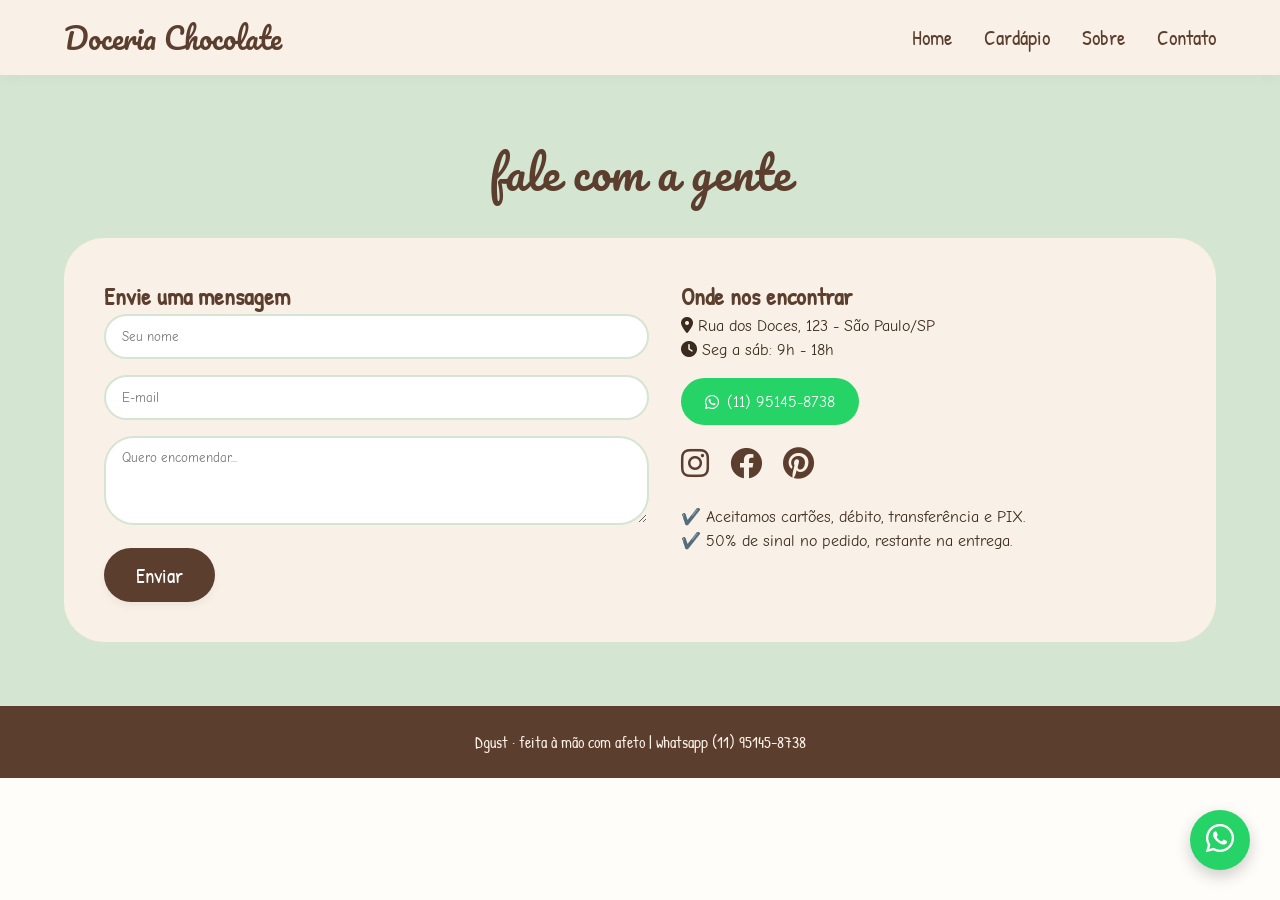
==== pages/contato.html @ e25d6860 "Arrumando" ====
<!DOCTYPE html>
<html lang="pt-br">
<head>
    <meta charset="UTF-8">
    <meta name="viewport" content="width=device-width, initial-scale=1.0">
    <title>Contato · Dgust</title>
    <link rel="preconnect" href="https://fonts.googleapis.com">
    <link rel="preconnect" href="https://fonts.gstatic.com" crossorigin>
    <link href="https://fonts.googleapis.com/css2?family=Pacifico&family=Patrick+Hand&family=Lobster&family=Caveat:wght@400..700&family=Handlee&family=Comic+Neue:wght@300;400;700&display=swap" rel="stylesheet">
    <link rel="stylesheet" href="https://cdnjs.cloudflare.com/ajax/libs/font-awesome/6.0.0-beta3/css/all.min.css">
    <link rel="stylesheet" href="../css/style.css">
    <link rel="shortcut icon" href="../images/Logo.png" type="image/x-icon">
</head>
<body>
    <nav class="navbar">
        <div class="logo"><a href="../index.html">Doceria Chocolate</a></div>
        <button class="hamburger" id="hamburger"><i class="fas fa-bars"></i></button>
        <ul class="nav-links" id="nav-links">
            <li><a href="../index.html">Home</a></li>
            <li><a href="cardapio.html">Cardápio</a></li>
            <li><a href="sobre.html">Sobre</a></li>
            <li><a href="contato.html">Contato</a></li>
        </ul>
    </nav>

    <section class="section" style="background: var(--verde);">
        <h2 class="section-title">fale com a gente</h2>
        <div class="contato-container">
            <div class="contato-form">
                <h4>Envie uma mensagem</h4>
                <form id="formContato" onsubmit="event.preventDefault(); alert('Mensagem enviada (simulação)');">
                    <div class="form-group">
                        <input type="text" placeholder="Seu nome" required>
                    </div>
                    <div class="form-group">
                        <input type="email" placeholder="E-mail">
                    </div>
                    <div class="form-group">
                        <textarea rows="4" placeholder="Quero encomendar..."></textarea>
                    </div>
                    <button type="submit" class="btn">Enviar</button>
                </form>
            </div>
            <div class="contato-info">
                <h4>Onde nos encontrar</h4>
                <p><i class="fas fa-map-marker-alt"></i> Rua dos Doces, 123 - São Paulo/SP</p>
                <p><i class="fas fa-clock"></i> Seg a sáb: 9h - 18h</p>
                <a href="https://wa.me/5511951458738" class="whatsapp-btn" target="_blank"><i class="fab fa-whatsapp"></i> (11) 95145-8738</a>
                <div class="social-icons">
                    <a href="#"><i class="fab fa-instagram"></i></a>
                    <a href="#"><i class="fab fa-facebook"></i></a>
                    <a href="#"><i class="fab fa-pinterest"></i></a>
                </div>
                <p style="margin-top: 1rem;">✔️ Aceitamos cartões, débito, transferência e PIX.<br>✔️ 50% de sinal no pedido, restante na entrega.</p>
            </div>
        </div>
    </section>

    <footer>
        <p>Dgust · feita à mão com afeto  |  whatsapp (11) 95145-8738</p>
    </footer>

    <a href="https://wa.me/5511951458738" class="whatsapp-float" target="_blank">
        <i class="fab fa-whatsapp"></i>
    </a>

    <script src="../js/script.js"></script>
</body>
</html>
---- css/style.css ----
* {
    margin: 0;
    padding: 0;
    box-sizing: border-box;
}

:root {
    --chocolate: #5C3E2E;
    --bege: #F9F1E7;
    --rosa: #FADADD;
    --verde: #D4E6D1;
    --accento: #B85C4B;
    --texto: #3A2A1F;
    --branco: #FFFDFA;
}

body {
    font-family: 'Comic Neue', cursive, sans-serif;
    background-color: var(--branco);
    color: var(--texto);
    line-height: 1.5;
    scroll-behavior: smooth;
}

h1, h2, h3 {
    font-family: 'Pacifico', cursive;
    font-weight: 400;
    letter-spacing: 0.5px;
    color: var(--chocolate);
}

h4, .subtitulo {
    font-family: 'Patrick Hand', cursive;
    font-size: 1.5rem;
    color: var(--chocolate);
}

.decorativo {
    font-family: 'Lobster', cursive;
    color: var(--accento);
}

/* navegação */
.navbar {
    display: flex;
    justify-content: space-between;
    align-items: center;
    padding: 1rem 5%;
    background-color: var(--bege);
    box-shadow: 0 4px 12px rgba(0,0,0,0.03);
    position: sticky;
    top: 0;
    z-index: 100;
}

.logo a {
    font-family: 'Pacifico', cursive;
    font-size: 1.8rem;
    color: var(--chocolate);
    text-decoration: none;
}

.nav-links {
    display: flex;
    gap: 2rem;
    list-style: none;
}

.nav-links a {
    font-family: 'Patrick Hand', cursive;
    font-size: 1.3rem;
    color: var(--chocolate);
    text-decoration: none;
    transition: color 0.3s;
}

.nav-links a:hover {
    color: var(--accento);
}

.hamburger {
    display: none;
    font-size: 2rem;
    background: none;
    border: none;
    color: var(--chocolate);
    cursor: pointer;
}

/* hero */
.hero {
    background: linear-gradient(145deg, var(--rosa) 0%, var(--bege) 80%);
    min-height: 90vh;
    display: flex;
    align-items: center;
    justify-content: center;
    text-align: center;
    padding: 2rem;
}

.hero-content h1 {
    font-size: 3.5rem;
    margin-bottom: 1rem;
    line-height: 1.2;
}

.hero p {
    font-size: 1.5rem;
    font-family: 'Caveat', cursive;
    color: var(--chocolate);
    margin-bottom: 2rem;
}

.btn {
    display: inline-block;
    background-color: var(--chocolate);
    color: white;
    padding: 0.8rem 2rem;
    border-radius: 50px;
    text-decoration: none;
    font-family: 'Patrick Hand', cursive;
    font-size: 1.3rem;
    transition: all 0.3s;
    border: none;
    cursor: pointer;
    box-shadow: 0 4px 8px rgba(0,0,0,0.05);
}

.btn:hover {
    background-color: var(--accento);
    transform: scale(1.05);
}

.btn-outline {
    background-color: transparent;
    border: 2px solid var(--chocolate);
    color: var(--chocolate);
}

.btn-outline:hover {
    background-color: var(--chocolate);
    color: white;
}

/* seções gerais */
.section {
    padding: 4rem 5%;
}

.section-title {
    text-align: center;
    font-size: 2.8rem;
    margin-bottom: 2rem;
}

.grid {
    display: grid;
    grid-template-columns: repeat(auto-fit, minmax(260px, 1fr));
    gap: 2rem;
    margin: 2rem 0;
}

/* cards com imagem */
.card {
    background: white;
    border-radius: 30px;
    padding: 1.5rem 1rem;
    box-shadow: 0 10px 20px rgba(0,0,0,0.03);
    transition: all 0.3s ease;
    text-align: center;
    border: 1px solid var(--verde);
    display: flex;
    flex-direction: column;
    align-items: center;
}

.card:hover {
    transform: translateY(-8px);
    box-shadow: 0 16px 28px rgba(0,0,0,0.08);
    border-color: var(--rosa);
}

.card img {
    width: 120px;
    height: 120px;
    object-fit: cover;
    border-radius: 50%;
    margin-bottom: 1rem;
    border: 3px solid var(--rosa);
}

.card-img-fallback {
    width: 120px;
    height: 120px;
    background: linear-gradient(135deg, var(--rosa), var(--verde));
    border-radius: 50%;
    margin-bottom: 1rem;
    display: flex;
    align-items: center;
    justify-content: center;
    font-size: 3rem;
    color: var(--chocolate);
}

.card h3, .card h4 {
    font-size: 1.6rem;
    margin-bottom: 0.5rem;
}

.card p {
    font-size: 1rem;
    color: #5f4e3c;
    padding: 0 0.5rem;
}

.preco {
    font-family: 'Patrick Hand', cursive;
    font-size: 1.6rem;
    color: var(--accento);
    margin: 0.5rem 0;
}

.badge {
    background: var(--rosa);
    padding: 0.2rem 0.8rem;
    border-radius: 40px;
    font-family: 'Handlee', cursive;
    display: inline-block;
    margin: 1rem 0;
}

/* cardápio categorias */
.categoria {
    margin-top: 3rem;
}

.categoria h3 {
    font-size: 2.2rem;
    border-left: 8px solid var(--verde);
    padding-left: 1rem;
    margin-bottom: 1.5rem;
}

.menu-grid {
    display: grid;
    grid-template-columns: repeat(auto-fill, minmax(220px, 1fr));
    gap: 1.5rem;
}

/* sobre */
.sobre-texto {
    max-width: 800px;
    margin: 0 auto;
    background: var(--bege);
    padding: 2rem;
    border-radius: 40px;
    font-size: 1.2rem;
    border: 2px dashed var(--verde);
}

/* contato */
.contato-container {
    display: flex;
    flex-wrap: wrap;
    gap: 2rem;
    background: var(--bege);
    border-radius: 40px;
    padding: 2.5rem;
}

.contato-form {
    flex: 1 1 300px;
}

.contato-info {
    flex: 1 1 250px;
}

.form-group {
    margin-bottom: 1rem;
}

input, textarea {
    width: 100%;
    padding: 0.8rem 1rem;
    border: 2px solid var(--verde);
    border-radius: 30px;
    font-family: 'Comic Neue', cursive;
    background: white;
}

.whatsapp-btn {
    display: inline-flex;
    align-items: center;
    gap: 0.5rem;
    background-color: #25D366;
    color: white;
    padding: 0.7rem 1.5rem;
    border-radius: 40px;
    text-decoration: none;
    margin: 1rem 0;
}

.social-icons a {
    color: var(--chocolate);
    font-size: 2rem;
    margin-right: 1rem;
    transition: color 0.2s;
}

.social-icons a:hover {
    color: var(--accento);
}

/* rodapé */
footer {
    background: var(--chocolate);
    color: var(--bege);
    text-align: center;
    padding: 1.5rem;
    font-family: 'Patrick Hand', cursive;
}

/* botão flutuante whatsapp */
.whatsapp-float {
    position: fixed;
    bottom: 30px;
    right: 30px;
    background-color: #25D366;
    color: white;
    width: 60px;
    height: 60px;
    border-radius: 50%;
    text-align: center;
    font-size: 2rem;
    line-height: 60px;
    box-shadow: 0 6px 16px rgba(0,0,0,0.2);
    z-index: 99;
    transition: transform 0.3s;
}

.whatsapp-float:hover {
    transform: scale(1.1);
}

/* responsividade */
@media (max-width: 768px) {
    .nav-links {
        display: none;
        flex-direction: column;
        position: absolute;
        top: 70px;
        left: 0;
        width: 100%;
        background: var(--bege);
        padding: 2rem;
        box-shadow: 0 10px 16px rgba(0,0,0,0.05);
    }
    .nav-links.active {
        display: flex;
    }
    .hamburger {
        display: block;
    }
    .hero-content h1 {
        font-size: 2.5rem;
    }
    .section-title {
        font-size: 2rem;
    }
    .menu-grid {
        grid-template-columns: repeat(auto-fill, minmax(160px, 1fr));
    }
}
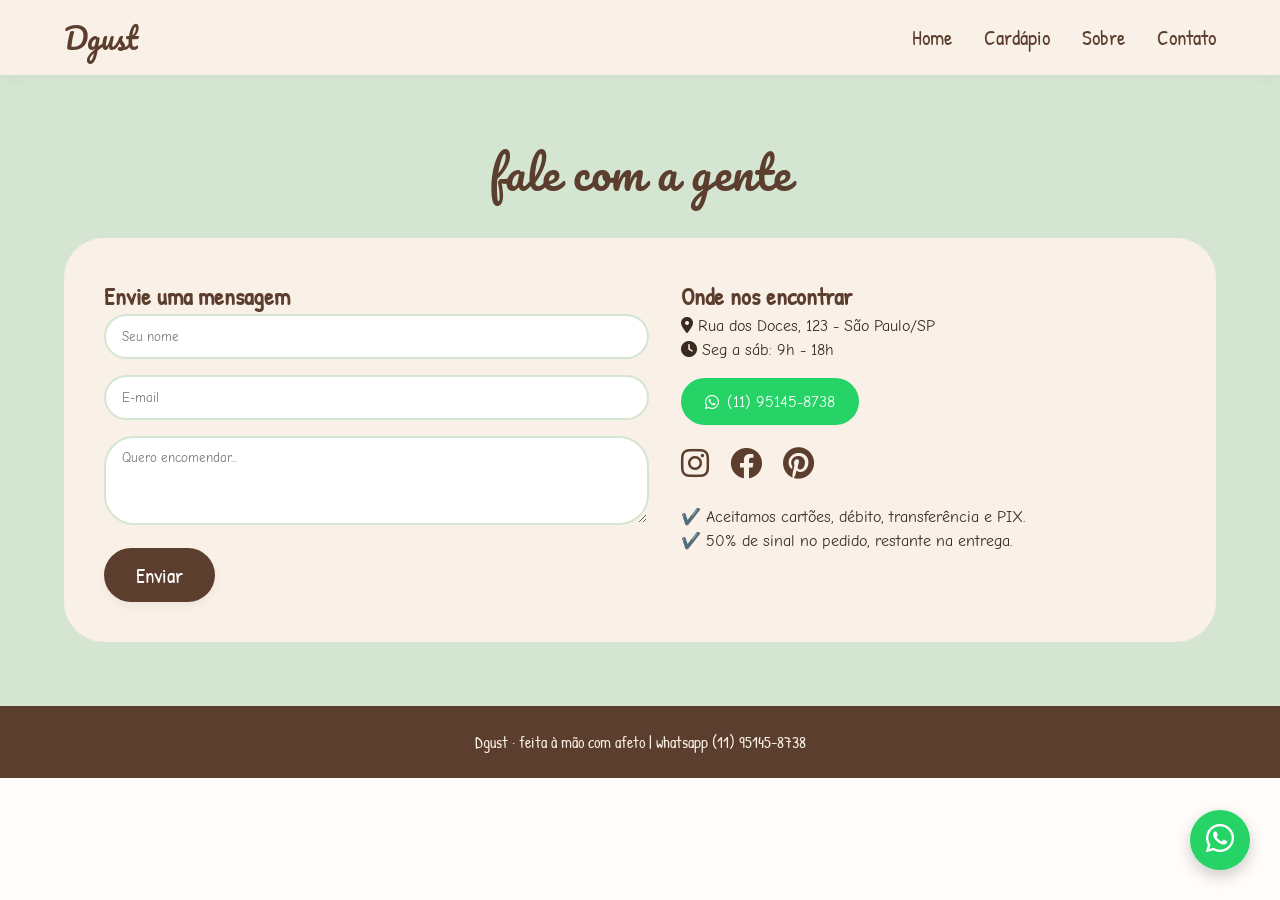
==== commit 4efe56ed: "just a little something" ====
--- a/pages/contato.html
+++ b/pages/contato.html
@@ -13,7 +13,7 @@
 </head>
 <body>
     <nav class="navbar">
-        <div class="logo"><a href="../index.html">Doceria Chocolate</a></div>
+        <div class="logo"><a href="../index.html">Dgust</a></div>
         <button class="hamburger" id="hamburger"><i class="fas fa-bars"></i></button>
         <ul class="nav-links" id="nav-links">
             <li><a href="../index.html">Home</a></li>
